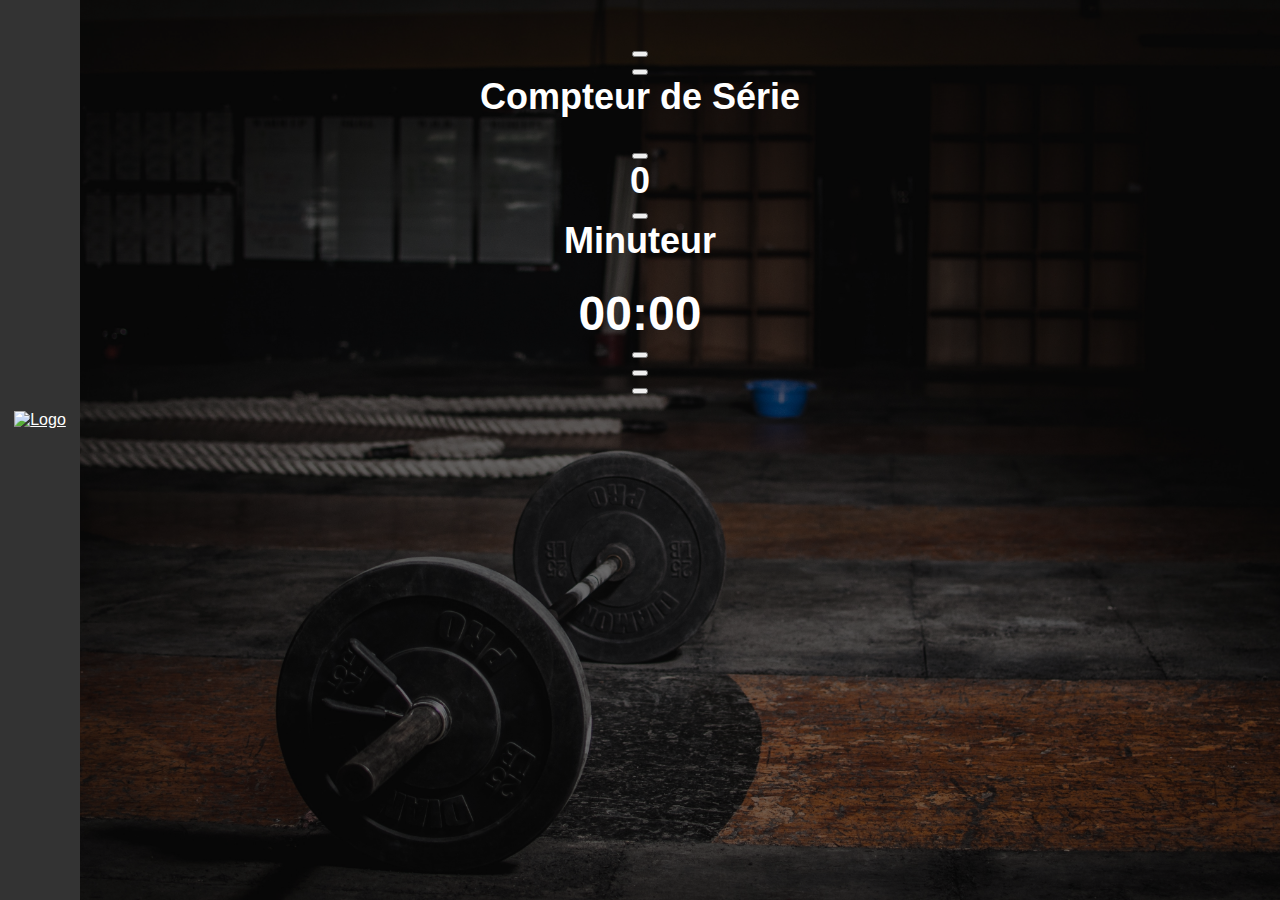
==== html/index-timer.html @ 20b2fa2a "Add files via upload" ====
<!DOCTYPE html>
<html lang="fr">

<head>
    <meta charset="UTF-8">
    <meta http-equiv="X-UA-Compatible" content="IE=edge">
    <meta name="viewport" content="width=device-width, initial-scale=1.0">
    <title>Newgenfit - Compteur</title>
    <link rel="stylesheet" href="/css/style.css">
    <link rel="stylesheet" href="/css/style-dashboard.css">
    <script src="https://kit.fontawesome.com/c3ca8493d5.js" crossorigin="anonymous"></script>
</head>

<body class="dark-theme">
    <div class="navbar">
        <ul>
            <img class="logo"><a href="/html/index-dashboard.html"><img src="https://via.placeholder.com/60x60" alt="Logo"></a>
            <li><a href="/html/index-timer.html"><i class="fa-solid fa-stopwatch"></i></a></li>
            <li><a href="/html/index-dashboard.html"><i class="fa-solid fa-user"></i></a></li>
            <li><a href="#"><i class="fa-solid fa-chart-simple"></i></a></li>
            <li><a href="#"><i class="fa-solid fa-gear"></i></a></li>
        </ul>
    </div>
    <div class="container">
        <div class="profile-icon-container">
            <button id="profileBtn" class="profile-icon"><i class="fas fa-user"></i></button>
        </div>
        <div class="menu-icon-container">
            <button id="settingsBtn" class="menu-icon"><i class="fas fa-bars"></i></button>
        </div>
        <h1>Compteur de Série</h1>
        <div class="columns">
            <div class="column is-2">
                <button id="incrementBtn" class="button is-primary"><i class="fas fa-plus"></i></button>
            </div>
            <div class="column is-8">
                <div id="counter" class="counter">0</div>
            </div>
            <div class="column is-2">
                <button id="decrementBtn" class="button is-primary"><i class="fas fa-minus"></i></button>
            </div>
        </div>
        <h1>Minuteur</h1>
        <div id="timer" class="timer">00:00</div>
        <div class="columns">
            <div class="column is-4">
                <button id="startBtn" class="button is-primary"><i class="fas fa-play"></i></button>
            </div>
            <div class="column is-4">
                <button id="stopBtn" class="button is-primary"><i class="fas fa-pause"></i></button>
            </div>
            <div class="column is-4">
                <button id="resetBtn" class="button is-primary"><i class="fas fa-undo"></i></button>
            </div>
        </div>
    </div>
    <div id="settingsModal" class="modal">
        <div class="modal-content">
            <span id="closeBtn" class="close-btn"><i class="fas fa-times"></i></span>
            <h2>Réglages</h2>
            <div class="input-container">
                <label for="timerDuration">Durée du minuteur (en secondes)</label>
                <input type="number" id="timerDuration" class="input" min="1" step="1" value="">
            </div>
            <div class="toggle-container">
                <label for="addOneOnTimerEnd">Ajouter +1 au compteur de série à chaque fin du minuteur</label>
                <div class="field">
                    <input id="addOneOnTimerEnd" type="checkbox" name="switchRoundedOutlinedDefault"
                        class="switch is-rounded is-outlined toggle" checked="checked">
                </div>
            </div>
            <div class="toggle-container">
                <label for="addOneOnReset">Ajouter +1 au compteur de série à chaque réinitialisation du minuteur</label>

                <div class="field">
                    <input id="addOneOnReset" type="checkbox" name="switchRoundedOutlinedDefault"
                        class="switch is-rounded is-outlined toggle" checked="checked">
                </div>
            </div>
            <button id="saveSettingsBtn" class="button is-primary">Enregistrer</button>
        </div>
    </div>
    <script src="/JS/main.js"></script>
    <script>
        document.getElementById("navbar-placeholder").innerHTML = '<object type="text/html" data="/navbar.html" ></object>'; // Inclusion de la navbar
    </script>
</body>
---- css/style.css ----
@import "https://cdn.jsdelivr.net/npm/bulma@0.9.4/css/bulma.min.css";
/* Style général du body et de la page */
body {
  font-family: Arial, sans-serif;
  background-size: cover;
  background-image: url(/ressource/background-gym.jpg);
  height: 100vh;
  width: auto;
  color: #fff;
  margin: 0;
  padding: 0;
  position: relative;
  background-position: center top; /* Position de l'image de fond */
  font-family: -apple-system, BlinkMacSystemFont, "Segoe UI", Roboto, Arial,
  sans-serif;
  touch-action: manipulation;
}

/* Pseudo-classe ::before pour l'effet d'assombrissement */
body::before {
  content: "";
  display: block;
  position: absolute;
  top: 0;
  left: 0;
  width: 100%;
  height: 100%;
  background-color: rgba(0, 0, 0, 0.5);
  z-index: -1;
}

.container {
  max-width: 800px;
  margin: 0 auto;
  padding: 40px;
  text-align: center;
}

h1 {
  font-size: 36px;
  font-weight: bold;
  margin-top: 0;
}

.btn {
  background-color: #007bff;
  color: #fff;
  border: none;
  padding: 12px 20px;
  font-size: 18px;
  cursor: pointer;
  margin: 10px;
}

.btn:hover {
  background-color: #0056b3;
}

.logo {
  max-width: 100px;
  margin-top: 20px;
  z-index: 100;
}

/* Style de la modal */
.modal {
  display: none;
  position: fixed;
  z-index: 999;
  top: 0;
  left: 0;
  right: 0;
  bottom: 0;
  width: 100%;
  height: 100%;
  overflow: auto;
  background-color: rgba(0, 0, 0, 0.5);
}

.modal-card, .modal-content{
  margin: 0 0 0 0;
}

.modal-content {
    background-color: #333;
    padding: 20px;
    max-width: 400px;
    min-width: 300px; /* Ajouter cette ligne pour définir une taille minimale */
    border-radius: 5px;
    box-shadow: 0 0 10px rgba(0, 0, 0, 0.3);
    color: #fff;
    position: absolute;
    top: 50%;
    left: 50%;
    transform: translate(-50%, -50%);
}

#timerDuration {
  width: 100px; /* Utiliser la largeur maximale disponible pour l'élément d'entrée */
}

.close-btn {
  position: absolute;
  top: 10px;
  right: 10px;
  font-size: 24px;
  cursor: pointer;
}

.close-btn:hover {
  color: #007bff;
}

.input-container {
  margin-bottom: 20px;
}

.label {
  display: block;
}

.input {
  padding: 8px 16px;
  font-size: 16px;
}


.toggle-container {
  display: flex;
  align-items: center;
  margin-bottom: 10px;
}

.toggle-container label {
  margin-right: 10px;
}

.toggle {
  appearance: none;
  width: 40px;
  height: 20px;
  background-color: #777;
  border-radius: 10px;
  position: relative;
  cursor: pointer;
}

.toggle:before {
  content: "";
  position: absolute;
  width: 18px;
  height: 18px;
  background-color: #fff;
  border-radius: 50%;
  top: 1px;
  left: 1px;
  transition: transform 0.2s ease;
}

.toggle:checked:before {
  transform: translateX(20px);
}


.timer {
  font-size: 48px; /* Taille de police du timer */
  font-weight: bold; /* Épaisseur de la police du timer */
}

.counter {
  font-size: 36px; /* Taille de police du counter */
  font-weight: bold; /* Épaisseur de la police du counter */
}
---- css/style-dashboard.css ----
:root {
    --navbar-width: 60px;
  }
  
  body {
    height: 100vh;
    width: 100vw;
    margin: 0;
    padding: 0;
    display: flex;
    flex-direction: column;
    color: #fff;
  }
  
  .top-name {
    margin-top: 15px;
    text-align: center;
    display: flex;
    align-items: center;
    justify-content: center;
  }
  
  .navbar {
    position: fixed;
    top: 0;
    left: 0;
    bottom: 0;
    background-color: #333;
    width: var(--navbar-width);
    z-index: 999;
    display: flex;
    flex-direction: column;
    align-items: center;
    justify-content: center;
    padding: 10px;
  }
  
  .navbar ul {
    list-style-type: none;
    padding: 0;
    margin: 0;
    display: flex;
    flex-direction: column;
    align-items: center;
  }
  
  .navbar li {
    padding: 10px;
  }
  
  .navbar a {
    display: block;
    color: #fff;
    text-align: center;
  }
  
  .navbar a:hover {
    color: #c8a57e;
  }
  

  /*card dashbord*/
  .card-container {
    display: flex;
    flex-wrap: wrap;
    justify-content: center;
    margin: 20px 35px 0 75px;
  }
  
  .card {
    background-color: rgba(97, 97, 97, 0.400);
    margin: 10px;
    padding: 20px;
    box-shadow: 0px 0px 5px rgba(0, 0, 0, 0.2);
    border-radius: 5px;
    min-height: 100px;
    max-width: 400px;
    flex: 1 1 300px;
    align-items: flex-start;
    color: #fff;
    transition: background-color 0.2s ease-in-out; /* Ajouter une transition de couleur */
  }
  
  .card:hover {
    background-color: rgba(128, 128, 128, 0.4);
  }
  
  .card .card-content .title {
    color: #ffffff;
  }
  
  .card .card-content .subtitle {
    color: #c8a57e;
  }
  
  .card.is-small {
    min-height: 50px;
    height: 250px;
    flex: 1 1 200px;
  }
  
  .card.is-small .content {
    height: 80px;
  }
  
  .card-challenge {
    min-height: 50px;
    height: 100px;
    max-height: 150px;
    overflow: auto;
  }

  .card-motivation{
    padding: 0;
    margin: 0;
  }

  .card-content{
    padding: 10px;
  }
  
  .card.add-section {
    height: 100px;
    background-color: rgba(128, 128, 128, 0.2);
  }
  
  .card.add-section:hover {
    background-color: rgba(128, 128, 128, 0.4);
  }
  
  .card.add-section:hover .card-header-title {
    color: #c8a57e;
  }
  
  .card.add-section:hover .icon i {
    color: #c8a57e;
  }
  
  .card-header-title,
  .content h1,
  .content h2,
  .content h3,
  .content h4,
  .content h5,
  .content h6 {
    color: #fff;
  }
  
  .icon i {
    color: #fff;
  }
  
  .card-header-title:hover,
  .content h1:hover,
  .content h2:hover,
  .content h3:hover,
  .content h4:hover,
  .content h5:hover,
  .content h6:hover {
    color: #c8a57e;
  }
  
  .icon i:hover {
    color: #c8a57e;
  }
  
  .card-challenge:hover {
    background-color: rgba(128, 128, 128, 0.4);
  }
  
  .card-challenge:hover .card-header-title {
    color: #c8a57e;
  }
  
  .card-challenge:hover .icon i {
    color: #c8a57e;
  }
  
  .sortable-ghost {
    opacity: 0.5;
    box-shadow: 0px 5px 10px rgba(0, 0, 0, 0.1);
  }
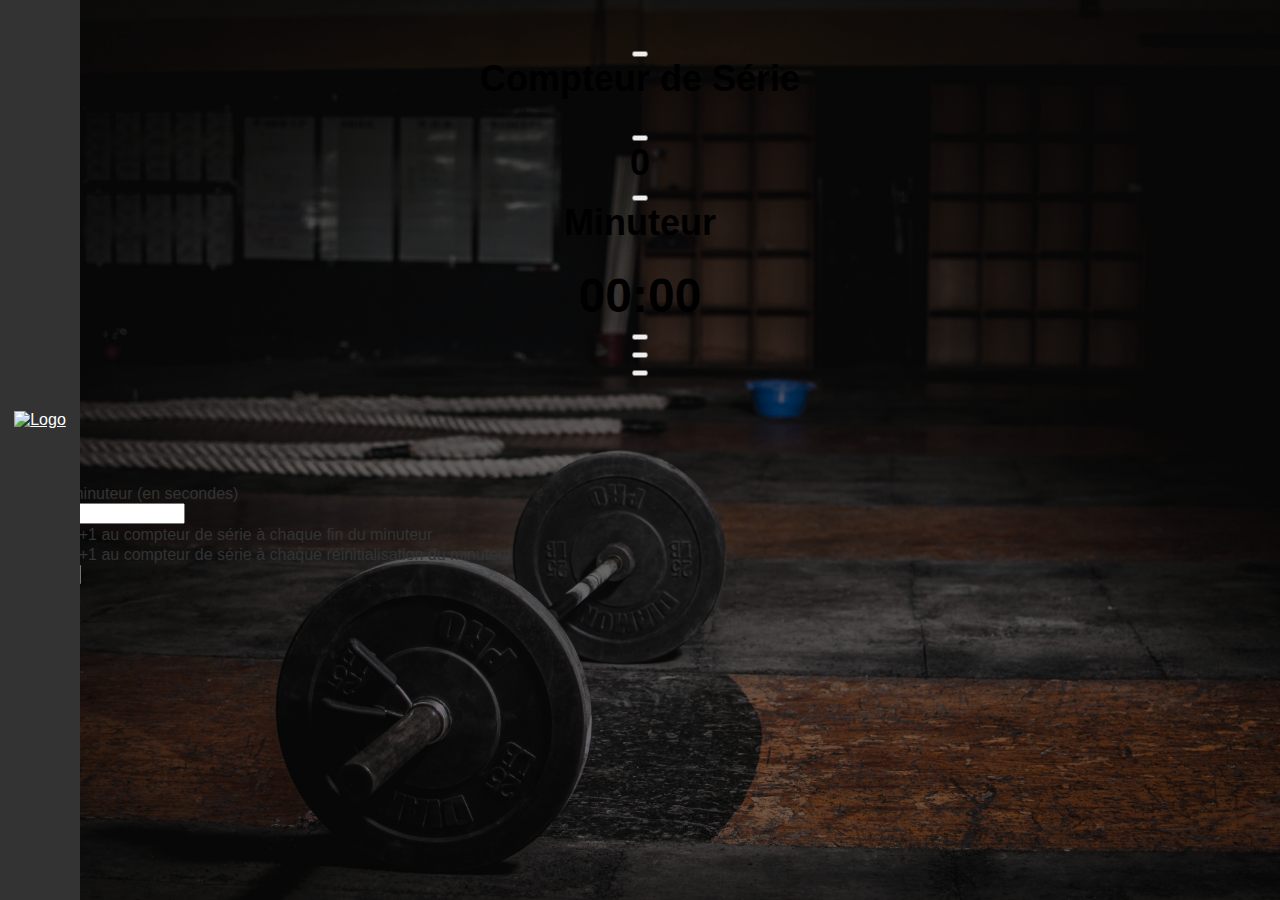
==== commit 502d4544: "Add files via upload" ====
--- a/html/index-timer.html
+++ b/html/index-timer.html
@@ -14,72 +14,79 @@
 <body class="dark-theme">
     <div class="navbar">
         <ul>
-            <img class="logo"><a href="/html/index-dashboard.html"><img src="https://via.placeholder.com/60x60" alt="Logo"></a>
+            <img class="logo"><a href="/html/index.html"><img src="https://via.placeholder.com/60x60" alt="Logo"></a>
             <li><a href="/html/index-timer.html"><i class="fa-solid fa-stopwatch"></i></a></li>
-            <li><a href="/html/index-dashboard.html"><i class="fa-solid fa-user"></i></a></li>
+            <li><a href="/html/index.html"><i class="fa-solid fa-user"></i></a></li>
             <li><a href="#"><i class="fa-solid fa-chart-simple"></i></a></li>
             <li><a href="#"><i class="fa-solid fa-gear"></i></a></li>
         </ul>
     </div>
     <div class="container">
-        <div class="profile-icon-container">
-            <button id="profileBtn" class="profile-icon"><i class="fas fa-user"></i></button>
-        </div>
         <div class="menu-icon-container">
-            <button id="settingsBtn" class="menu-icon"><i class="fas fa-bars"></i></button>
+          <button id="settingsBtn" class="button is-normal is-responsive menu-icon"><i class="fas fa-bars"></i></button>
         </div>
         <h1>Compteur de Série</h1>
         <div class="columns">
             <div class="column is-2">
-                <button id="incrementBtn" class="button is-primary"><i class="fas fa-plus"></i></button>
+              <button id="decrementBtn" class="button is-primary"><i class="fas fa-minus"></i></button>
             </div>
             <div class="column is-8">
-                <div id="counter" class="counter">0</div>
+              <div id="counter" class="counter">0</div>
             </div>
             <div class="column is-2">
-                <button id="decrementBtn" class="button is-primary"><i class="fas fa-minus"></i></button>
+              <button id="incrementBtn" class="button is-primary"><i class="fas fa-plus"></i></button>
             </div>
-        </div>
+          </div>
+          
         <h1>Minuteur</h1>
         <div id="timer" class="timer">00:00</div>
         <div class="columns">
-            <div class="column is-4">
-                <button id="startBtn" class="button is-primary"><i class="fas fa-play"></i></button>
-            </div>
-            <div class="column is-4">
-                <button id="stopBtn" class="button is-primary"><i class="fas fa-pause"></i></button>
-            </div>
-            <div class="column is-4">
-                <button id="resetBtn" class="button is-primary"><i class="fas fa-undo"></i></button>
-            </div>
+          <div class="column is-4">
+            <button id="startBtn" class="button is-primary"><i class="fas fa-play"></i></button>
+          </div>
+          <div class="column is-4">
+            <button id="stopBtn" class="button is-primary"><i class="fas fa-pause"></i></button>
+          </div>
+          <div class="column is-4">
+            <button id="resetBtn" class="button is-primary"><i class="fas fa-undo"></i></button>
+          </div>
+        </div>
+      </div>
+      <div id="settingsModal" class="modal">
+        <div class="modal-background"></div>
+        <div class="modal-card">
+            <header class="modal-card-head">
+                <p class="modal-card-title">Réglages</p>
+                <button id="closeBtn" class="delete" aria-label="close"></button>
+            </header>
+            <section class="modal-card-body">
+                <div class="field">
+                    <label class="label" for="timerDuration">Durée du minuteur (en secondes)</label>
+                    <div class="control">
+                        <input type="number" id="timerDuration" class="input" min="1" step="1" value="">
+                    </div>
+                </div>
+                <div class="field">
+                    <label class="checkbox" for="addOneOnTimerEnd">
+                        <input id="addOneOnTimerEnd" type="checkbox" name="switchRoundedOutlinedDefault"
+                            class="switch is-rounded is-outlined toggle" checked="checked">
+                        Ajouter +1 au compteur de série à chaque fin du minuteur
+                    </label>
+                </div>
+                <div class="field">
+                    <label class="checkbox" for="addOneOnReset">
+                        <input id="addOneOnReset" type="checkbox" name="switchRoundedOutlinedDefault"
+                            class="switch is-rounded is-outlined toggle" checked="checked">
+                        Ajouter +1 au compteur de série à chaque réinitialisation du minuteur
+                    </label>
+                </div>
+            </section>
+            <footer class="modal-card-foot">
+                <button id="saveSettingsBtn" class="button is-primary">Enregistrer</button>
+            </footer>
         </div>
     </div>
-    <div id="settingsModal" class="modal">
-        <div class="modal-content">
-            <span id="closeBtn" class="close-btn"><i class="fas fa-times"></i></span>
-            <h2>Réglages</h2>
-            <div class="input-container">
-                <label for="timerDuration">Durée du minuteur (en secondes)</label>
-                <input type="number" id="timerDuration" class="input" min="1" step="1" value="">
-            </div>
-            <div class="toggle-container">
-                <label for="addOneOnTimerEnd">Ajouter +1 au compteur de série à chaque fin du minuteur</label>
-                <div class="field">
-                    <input id="addOneOnTimerEnd" type="checkbox" name="switchRoundedOutlinedDefault"
-                        class="switch is-rounded is-outlined toggle" checked="checked">
-                </div>
-            </div>
-            <div class="toggle-container">
-                <label for="addOneOnReset">Ajouter +1 au compteur de série à chaque réinitialisation du minuteur</label>
-
-                <div class="field">
-                    <input id="addOneOnReset" type="checkbox" name="switchRoundedOutlinedDefault"
-                        class="switch is-rounded is-outlined toggle" checked="checked">
-                </div>
-            </div>
-            <button id="saveSettingsBtn" class="button is-primary">Enregistrer</button>
-        </div>
-    </div>
+    
     <script src="/JS/main.js"></script>
     <script>
         document.getElementById("navbar-placeholder").innerHTML = '<object type="text/html" data="/navbar.html" ></object>'; // Inclusion de la navbar
--- a/css/style.css
+++ b/css/style.css
@@ -6,13 +6,10 @@
   background-image: url(/ressource/background-gym.jpg);
   height: 100vh;
   width: auto;
-  color: #fff;
-  margin: 0;
-  padding: 0;
   position: relative;
   background-position: center top; /* Position de l'image de fond */
   font-family: -apple-system, BlinkMacSystemFont, "Segoe UI", Roboto, Arial,
-  sans-serif;
+    sans-serif;
   touch-action: manipulation;
 }
 
@@ -34,6 +31,10 @@
   margin: 0 auto;
   padding: 40px;
   text-align: center;
+  display: flex;
+  flex-direction: column;
+  justify-content: center;
+  color: black;
 }
 
 h1 {
@@ -42,125 +43,11 @@
   margin-top: 0;
 }
 
-.btn {
-  background-color: #007bff;
-  color: #fff;
-  border: none;
-  padding: 12px 20px;
-  font-size: 18px;
-  cursor: pointer;
-  margin: 10px;
-}
-
-.btn:hover {
-  background-color: #0056b3;
-}
-
 .logo {
   max-width: 100px;
   margin-top: 20px;
   z-index: 100;
 }
-
-/* Style de la modal */
-.modal {
-  display: none;
-  position: fixed;
-  z-index: 999;
-  top: 0;
-  left: 0;
-  right: 0;
-  bottom: 0;
-  width: 100%;
-  height: 100%;
-  overflow: auto;
-  background-color: rgba(0, 0, 0, 0.5);
-}
-
-.modal-card, .modal-content{
-  margin: 0 0 0 0;
-}
-
-.modal-content {
-    background-color: #333;
-    padding: 20px;
-    max-width: 400px;
-    min-width: 300px; /* Ajouter cette ligne pour définir une taille minimale */
-    border-radius: 5px;
-    box-shadow: 0 0 10px rgba(0, 0, 0, 0.3);
-    color: #fff;
-    position: absolute;
-    top: 50%;
-    left: 50%;
-    transform: translate(-50%, -50%);
-}
-
-#timerDuration {
-  width: 100px; /* Utiliser la largeur maximale disponible pour l'élément d'entrée */
-}
-
-.close-btn {
-  position: absolute;
-  top: 10px;
-  right: 10px;
-  font-size: 24px;
-  cursor: pointer;
-}
-
-.close-btn:hover {
-  color: #007bff;
-}
-
-.input-container {
-  margin-bottom: 20px;
-}
-
-.label {
-  display: block;
-}
-
-.input {
-  padding: 8px 16px;
-  font-size: 16px;
-}
-
-
-.toggle-container {
-  display: flex;
-  align-items: center;
-  margin-bottom: 10px;
-}
-
-.toggle-container label {
-  margin-right: 10px;
-}
-
-.toggle {
-  appearance: none;
-  width: 40px;
-  height: 20px;
-  background-color: #777;
-  border-radius: 10px;
-  position: relative;
-  cursor: pointer;
-}
-
-.toggle:before {
-  content: "";
-  position: absolute;
-  width: 18px;
-  height: 18px;
-  background-color: #fff;
-  border-radius: 50%;
-  top: 1px;
-  left: 1px;
-  transition: transform 0.2s ease;
-}
-
-.toggle:checked:before {
-  transform: translateX(20px);
-}
-
 
 .timer {
   font-size: 48px; /* Taille de police du timer */
@@ -170,4 +57,4 @@
 .counter {
   font-size: 36px; /* Taille de police du counter */
   font-weight: bold; /* Épaisseur de la police du counter */
-}+}
--- a/css/style-dashboard.css
+++ b/css/style-dashboard.css
@@ -1,183 +1,164 @@
 :root {
-    --navbar-width: 60px;
-  }
-  
-  body {
-    height: 100vh;
-    width: 100vw;
-    margin: 0;
-    padding: 0;
-    display: flex;
-    flex-direction: column;
-    color: #fff;
-  }
-  
-  .top-name {
-    margin-top: 15px;
-    text-align: center;
-    display: flex;
-    align-items: center;
-    justify-content: center;
-  }
-  
-  .navbar {
-    position: fixed;
-    top: 0;
-    left: 0;
-    bottom: 0;
-    background-color: #333;
-    width: var(--navbar-width);
-    z-index: 999;
-    display: flex;
-    flex-direction: column;
-    align-items: center;
-    justify-content: center;
-    padding: 10px;
-  }
-  
-  .navbar ul {
-    list-style-type: none;
-    padding: 0;
-    margin: 0;
-    display: flex;
-    flex-direction: column;
-    align-items: center;
-  }
-  
-  .navbar li {
-    padding: 10px;
-  }
-  
-  .navbar a {
-    display: block;
-    color: #fff;
-    text-align: center;
-  }
-  
-  .navbar a:hover {
-    color: #c8a57e;
-  }
-  
+  --navbar-width: 60px;
+}
 
-  /*card dashbord*/
-  .card-container {
-    display: flex;
-    flex-wrap: wrap;
-    justify-content: center;
-    margin: 20px 35px 0 75px;
-  }
-  
-  .card {
-    background-color: rgba(97, 97, 97, 0.400);
-    margin: 10px;
-    padding: 20px;
-    box-shadow: 0px 0px 5px rgba(0, 0, 0, 0.2);
-    border-radius: 5px;
-    min-height: 100px;
-    max-width: 400px;
-    flex: 1 1 300px;
-    align-items: flex-start;
-    color: #fff;
-    transition: background-color 0.2s ease-in-out; /* Ajouter une transition de couleur */
-  }
-  
-  .card:hover {
-    background-color: rgba(128, 128, 128, 0.4);
-  }
-  
-  .card .card-content .title {
-    color: #ffffff;
-  }
-  
-  .card .card-content .subtitle {
-    color: #c8a57e;
-  }
-  
-  .card.is-small {
-    min-height: 50px;
-    height: 250px;
-    flex: 1 1 200px;
-  }
-  
-  .card.is-small .content {
-    height: 80px;
-  }
-  
-  .card-challenge {
-    min-height: 50px;
-    height: 100px;
-    max-height: 150px;
-    overflow: auto;
-  }
+body {
+  height: 100vh;
+  width: 100vw;
+  margin: 0;
+  padding: 0;
+  display: flex;
+  flex-direction: column;
+  color: #333;
+}
 
-  .card-motivation{
-    padding: 0;
-    margin: 0;
-  }
+.top-name {
+  margin-top: 15px;
+  text-align: center;
+  display: flex;
+  align-items: center;
+  justify-content: center;
+}
 
-  .card-content{
-    padding: 10px;
-  }
-  
-  .card.add-section {
-    height: 100px;
-    background-color: rgba(128, 128, 128, 0.2);
-  }
-  
-  .card.add-section:hover {
-    background-color: rgba(128, 128, 128, 0.4);
-  }
-  
-  .card.add-section:hover .card-header-title {
-    color: #c8a57e;
-  }
-  
-  .card.add-section:hover .icon i {
-    color: #c8a57e;
-  }
-  
-  .card-header-title,
-  .content h1,
-  .content h2,
-  .content h3,
-  .content h4,
-  .content h5,
-  .content h6 {
-    color: #fff;
-  }
-  
-  .icon i {
-    color: #fff;
-  }
-  
-  .card-header-title:hover,
-  .content h1:hover,
-  .content h2:hover,
-  .content h3:hover,
-  .content h4:hover,
-  .content h5:hover,
-  .content h6:hover {
-    color: #c8a57e;
-  }
-  
-  .icon i:hover {
-    color: #c8a57e;
-  }
-  
-  .card-challenge:hover {
-    background-color: rgba(128, 128, 128, 0.4);
-  }
-  
-  .card-challenge:hover .card-header-title {
-    color: #c8a57e;
-  }
-  
-  .card-challenge:hover .icon i {
-    color: #c8a57e;
-  }
-  
-  .sortable-ghost {
-    opacity: 0.5;
-    box-shadow: 0px 5px 10px rgba(0, 0, 0, 0.1);
-  }
-  +.navbar {
+  position: fixed;
+  top: 0;
+  left: 0;
+  bottom: 0;
+  background-color: #333;
+  width: var(--navbar-width);
+  z-index: 999;
+  display: flex;
+  flex-direction: column;
+  align-items: center;
+  justify-content: center;
+  padding: 10px;
+}
+
+.navbar ul {
+  list-style-type: none;
+  padding: 0;
+  margin: 0;
+  display: flex;
+  flex-direction: column;
+  align-items: center;
+}
+
+.navbar li {
+  padding: 10px;
+}
+
+.navbar a {
+  display: block;
+  color: #fff;
+  text-align: center;
+}
+
+.navbar a:hover {
+  color: #c8a57e;
+}
+
+/*card dashbord*/
+.card-container {
+  display: flex;
+  justify-content: center;
+  flex-wrap: wrap;
+  justify-content: center;
+  margin-left: 45px;
+}
+
+.card {
+  background-color: rgba(97, 97, 97, 0.4);
+  margin: 10px;
+  padding: 20px;
+  box-shadow: 0px 0px 5px rgba(0, 0, 0, 0.2);
+  border-radius: 5px;
+  height: fit-content;
+  max-width: 400px;
+  flex: 1 1 px;
+  align-items: flex-start;
+  color: #fff;
+  transition: background-color 0.2s ease-in-out;
+}
+
+.card:hover {
+  background-color: rgba(128, 128, 128, 0.4);
+}
+
+.card .card-content .title {
+  color: #ffffff;
+}
+
+.card .card-content .subtitle {
+  color: #c8a57e;
+}
+.card-header {
+  box-shadow: none;
+}
+
+.card-content {
+  display: flex;
+  height: fit-content;
+}
+
+
+.card.add-section {
+  background-color: rgba(128, 128, 128, 0.2);
+}
+
+.card.add-section:hover {
+  background-color: rgba(128, 128, 128, 0.4);
+}
+
+.card.add-section:hover .card-header-title {
+  color: #c8a57e;
+}
+
+.card.add-section:hover .icon i {
+  color: #c8a57e;
+}
+
+.card-header-title,
+.content h1,
+.content h2,
+.content h3,
+.content h4,
+.content h5,
+.content h6 {
+  color: #fff;
+}
+
+.icon i {
+  color: #fff;
+}
+
+.card-header-title:hover,
+.content h1:hover,
+.content h2:hover,
+.content h3:hover,
+.content h4:hover,
+.content h5:hover,
+.content h6:hover {
+  color: #c8a57e;
+}
+
+.icon i:hover {
+  color: #c8a57e;
+}
+
+.card-challenge:hover {
+  background-color: rgba(128, 128, 128, 0.4);
+}
+
+.card-challenge:hover .card-header-title {
+  color: #c8a57e;
+}
+
+.card-challenge:hover .icon i {
+  color: #c8a57e;
+}
+
+.sortable-ghost {
+  opacity: 0.5;
+  box-shadow: 0px 5px 10px rgba(0, 0, 0, 0.1);
+}
